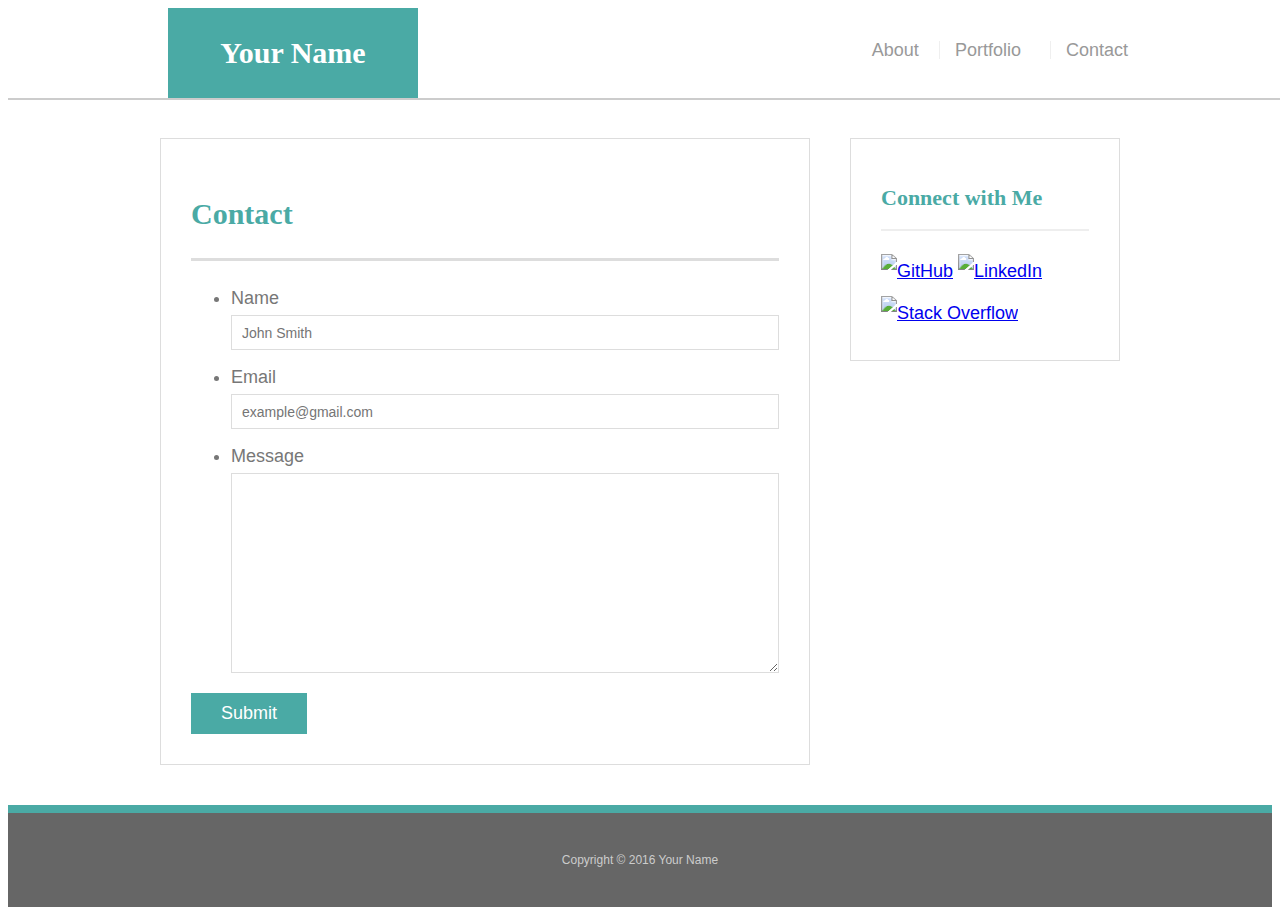
==== contact.html @ 20de0531 "updating files" ====
<!doctype html>
<html lang="en-us">
<head>
  <meta charset="UTF-8">
  <title>Contact | Your Name</title>
  <link rel="stylesheet" type="text/css" href="assets/css/reset.css">
  <link rel="stylesheet" type="text/css" href="assets/style.css">
  <meta name="viewport" content="width=device-width, initial-scale=1.0">
</head>
<body>
  <header id="masthead">
    <div class="container">
      <a href="index.html" id="logo">Your Name</a>
      <nav>
        <a href="index.html">About</a>
        <a href="portfolio.html">Portfolio</a>s
        <a href="contact.html">Contact</a>
      </nav>
    </div>
  </header>
  <div id="main-container" class="container">
    <section class="main-section">
      <h1>Contact</h1>
      <form id="contact-form">
        <ul>
          <li>
            <label for="name">Name</label>
            <input type="text" id="name" name="name" placeholder="John Smith" required="required">
          </li>
          <li>
            <label for="email">Email</label>
            <input type="email" id="email" name="email" placeholder="example@gmail.com" required="required">
          </li>
          <li>
            <label for="message">Message</label>
            <textarea id="message" name="message" required="required"></textarea>
          </li>
        </ul>
        <input type="submit">
      </form>
    </section>
    <section class="sidebar">
      <div id="connect">
        <h2>Connect with Me</h2>
        <a href="#"><img src="assets/images/github-128.png" class="social" alt="GitHub" /></a>
        <a href="#"><img src="assets/images/linkedin-128.png" class="social" alt="LinkedIn" /></a>
        <a href="#"><img src="assets/images/stackoverflow-128.png" class="social" alt="Stack Overflow" /></a>
      </div>
    </section>
  </div>
  <footer>
    <div class="container">
      Copyright &copy; 2016 Your Name
    </div>
  </footer>
</body>
</html>
---- assets/style.css ----
body {
  font-family: Arial, "Helvetica Neue", Helvetica, sans-serif;
  font-size: 18px;
  line-height: 34px;
  color: #777;
  background: url("../images/concrete_seamless.png");
}
* {
  box-sizing: border-box;
}
/* general */
.container {
  width: 100%;
  max-width: 960px;
  margin: 0 auto;
  clear: both;
}
h1,
h2,
h3,
p {
  margin-bottom: 20px;
}
p:last-child {
  margin-bottom: 0;
}
h1,
h2,
h3 {
  font-family: Georgia, Times, "Times New Roman", serif;
  font-weight: 700;
  color: #4aaaa5;
}
h1 {
  padding-bottom: 20px;
  font-size: 30px;
  line-height: 49px;
  border-bottom: 3px solid #ddd;
}
h2,
h3 {
  font-size: 22px;
}
/* header */
#masthead {
  position: fixed;
  z-index: 99;
  width: 100%;
  margin: 0 0 30px;
  overflow: auto;
  color: #fff;
  background: #fff;
  border-bottom: 2px solid #ccc;
}
#logo {
  float: left;
  width: 250px;
  height: 90px;
  font-family: Georgia, Times, "Times New Roman", serif;
  font-size: 30px;
  font-weight: 700;
  line-height: 90px;
  color: #fff;
  text-align: center;
  text-decoration: none;
  background: #4aaaa5;
}
nav {
  float: right;
  margin-top: 25px;
}
nav a {
  display: inline-block;
  padding-left: 15px;
  margin-left: 15px;
  line-height: 18px;
  color: #999;
  text-decoration: none;
  border-left: 1px solid #efefef;
}
nav a:first-child {
  border-left: 0 none;
}
/* footer */
footer {
  padding: 30px 0;
  clear: both;
  font-size: 12px;
  color: #fff;
  color: #ccc;
  text-align: center;
  background: #666;
  border-top: 8px solid #4aaaa5;
}
/* sidebar */
.sidebar {
  float: right;
  width: 100%;
  max-width: 270px;
  padding: 30px;
  margin-bottom: 20px;
  background: #fff;
  border: 1px solid #ddd;
}
h3,
.sidebar h2 {
  padding-bottom: 20px;
  margin-bottom: 15px;
  line-height: 22px;
  border-bottom: 2px solid #eee;
}
.social {
  width: 62px;
  height: 62px;
  margin-top: 8px;
  margin-right: 5px;
}
.social:last-child {
  margin-right: 0;
}
/* main */
#main-container {
  padding-top: 130px;
}
.main-section {
  float: left;
  width: 100%;
  max-width: 650px;
  padding: 30px;
  margin: 0 0 40px;
  background: #fff;
  border: 1px solid #ddd;
}
/* portfolio page */
.work {
  position: relative;
  float: left;
  width: 274px;
  margin: 20px 0 25px;
  overflow: auto;
}
.work:nth-child(even) {
  margin-right: 40px;
}
.work img {
  width: 100%;
  border: 0 none;
  opacity: 0.8;
}
.work h3 {
  position: absolute;
  bottom: 20px;
  width: 100%;
  padding: 15px;
  margin-bottom: 0;
  font-weight: 300;
  line-height: 30px;
  color: #fff;
  text-align: center;
  background: #4aaaa5;
  border-bottom: 0;
}
.auth-image {
  float: left;
  width: 200px;
  height: auto;
  margin-top: 10px;
  margin-right: 25px;
}
/* contact page */
#contact-form ul {
  margin-bottom: 20px;
}
#contact-form li {
  margin-bottom: 10px;
}
label,
input[type=text],
input[type=email],
textarea {
  display: block;
  width: 100%;
}
input[type=text],
input[type=email],
textarea {
  height: 35px;
  padding: 0 10px;
  font-size: 14px;
  border: 1px solid #ddd;
}
textarea {
  height: 200px;
}
input[type=submit] {
  padding: 10px 30px;
  font-size: 18px;
  color: #fff;
  cursor: pointer;
  background: #4aaaa5;
  border: 0 none;
}
/* sizing */
@media screen and (max-width: 980px){
    .container {
  width: 100%;
  max-width: 750px;
  margin: 0 auto;
  clear: both;
    }
    .main-section {
  float: left;
  width: 100%;
  max-width: 400px;
  padding: 30px;
  margin: 0 0 40px;
  background: #fff;
  border: 1px solid #ddd;
    }
    .sidebar {
  float: right;
  width: 100%;
  max-width: 270px;
  padding: 30px;
  margin-bottom: 20px;
  background: #fff;
  border: 1px solid #ddd;
    }
}
@media screen and (max-width: 768px){
    .container {
  width: 100%;
  max-width: 650px;
  margin: 0 auto;
  clear: both;
    }
    .main-section {
  float: left;
  width: 100%;
  max-width: 700px;
  padding: 30px;
  margin: 0 0 40px;
  background: #fff;
  border: 1px solid #ddd;
    }
    .sidebar {
  float: right;
  width: 100%;
  max-width: 700px;
  padding: 30px;
  margin-bottom: 20px;
  background: #fff;
  border: 1px solid #ddd;
    }
}
@media screen and (max-width: 640px){
    #logo {
  float: left;
  width: 590px;
  height: 90px;
  font-family: Georgia, Times, "Times New Roman", serif;
  font-size: 30px;
  font-weight: 700;
  line-height: 90px;
  color: #fff;
  text-align: center;
  text-decoration: none;
  background: #4aaaa5;  
  }

    #masthead {
  position: static;
  z-index: 99;
  width: 100%;
  margin: 0 0 30px;
  overflow: auto;
  color: #fff;
  background: #fff;
  border-bottom: 2px solid #ccc;
    }
    nav {
  float: left;
  margin-top: 25px;
  }
    
    nav a {
  display: inline-block;
  padding-left: 50px;
  margin-left: 50px;
  line-height: 18px;
  color: #999;
  text-decoration: none;
  border-left: 1px solid #efefef;
  }

   .container {
  width: 100%;
  max-width: 640px;
  margin: 0 auto;
  
    }
    .main-section {
  float: left;
  width: 100%;
  max-width: 500px;
  padding: 30px;
  margin: 0 0 30px;
  background: #fff;
  border: 1px solid #ddd;
  margin-left: 50px;
    }
    .sidebar {
  float: right;
  width: 100%;
  max-width: 500px;
  padding: 30px;
  margin-bottom: 20px;
  background: #fff;
  border: 1px solid #ddd;
  margin-right: 45px;
    }
}
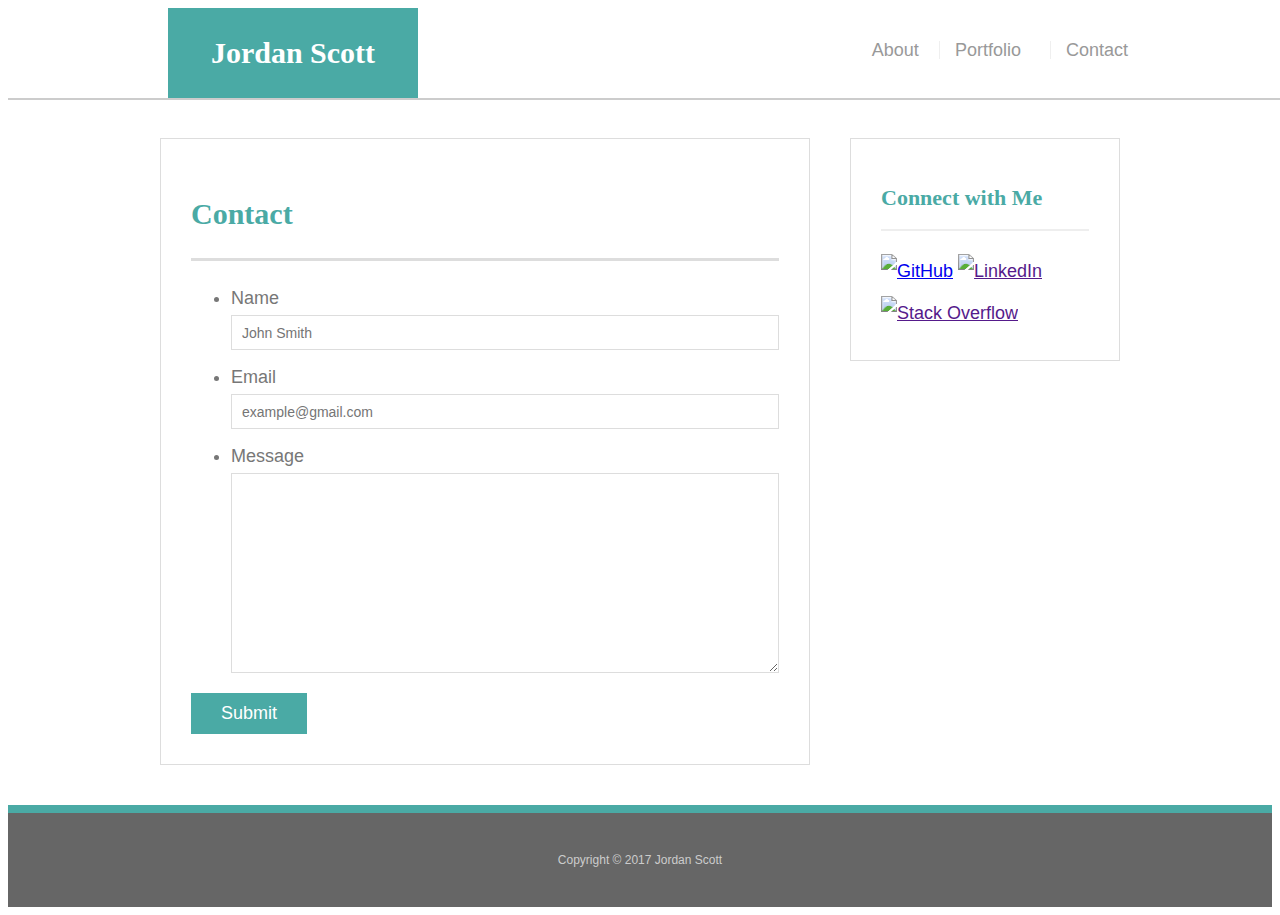
==== commit ea7253c4: "update" ====
--- a/contact.html
+++ b/contact.html
@@ -2,15 +2,15 @@
 <html lang="en-us">
 <head>
   <meta charset="UTF-8">
-  <title>Contact | Your Name</title>
+  <title>Contact | Jordan Scott</title>
   <link rel="stylesheet" type="text/css" href="assets/css/reset.css">
-  <link rel="stylesheet" type="text/css" href="assets/style.css">
+  <link rel="stylesheet" type="text/css" href="assets/css/style.css">
   <meta name="viewport" content="width=device-width, initial-scale=1.0">
 </head>
 <body>
   <header id="masthead">
     <div class="container">
-      <a href="index.html" id="logo">Your Name</a>
+      <a href="index.html" id="logo">Jordan Scott</a>
       <nav>
         <a href="index.html">About</a>
         <a href="portfolio.html">Portfolio</a>s
@@ -42,15 +42,15 @@
     <section class="sidebar">
       <div id="connect">
         <h2>Connect with Me</h2>
-        <a href="#"><img src="assets/images/github-128.png" class="social" alt="GitHub" /></a>
-        <a href="#"><img src="assets/images/linkedin-128.png" class="social" alt="LinkedIn" /></a>
-        <a href="#"><img src="assets/images/stackoverflow-128.png" class="social" alt="Stack Overflow" /></a>
+        <a href="https://github.com/jelizabethscott"><img src="assets/images/github-128.png" class="social" alt="GitHub" /></a>
+        <a href=""><img src="assets/images/linkedin-128.png" class="social" alt="LinkedIn" /></a>
+        <a href=""><img src="assets/images/stackoverflow-128.png" class="social" alt="Stack Overflow" /></a>
       </div>
     </section>
   </div>
   <footer>
     <div class="container">
-      Copyright &copy; 2016 Your Name
+      Copyright &copy; 2017 Jordan Scott
     </div>
   </footer>
 </body>
--- a/assets/css/style.css
+++ b/assets/css/style.css
@@ -0,0 +1,323 @@
+body {
+  font-family: Arial, "Helvetica Neue", Helvetica, sans-serif;
+  font-size: 18px;
+  line-height: 34px;
+  color: #777;
+  background: url("../images/concrete_seamless.png");
+}
+* {
+  box-sizing: border-box;
+}
+/* general */
+.container {
+  width: 100%;
+  max-width: 960px;
+  margin: 0 auto;
+  clear: both;
+}
+h1,
+h2,
+h3,
+p {
+  margin-bottom: 20px;
+}
+p:last-child {
+  margin-bottom: 0;
+}
+h1,
+h2,
+h3 {
+  font-family: Georgia, Times, "Times New Roman", serif;
+  font-weight: 700;
+  color: #4aaaa5;
+}
+h1 {
+  padding-bottom: 20px;
+  font-size: 30px;
+  line-height: 49px;
+  border-bottom: 3px solid #ddd;
+}
+h2,
+h3 {
+  font-size: 22px;
+}
+/* header */
+#masthead {
+  position: fixed;
+  z-index: 99;
+  width: 100%;
+  margin: 0 0 30px;
+  overflow: auto;
+  color: #fff;
+  background: #fff;
+  border-bottom: 2px solid #ccc;
+}
+#logo {
+  float: left;
+  width: 250px;
+  height: 90px;
+  font-family: Georgia, Times, "Times New Roman", serif;
+  font-size: 30px;
+  font-weight: 700;
+  line-height: 90px;
+  color: #fff;
+  text-align: center;
+  text-decoration: none;
+  background: #4aaaa5;
+}
+nav {
+  float: right;
+  margin-top: 25px;
+}
+nav a {
+  display: inline-block;
+  padding-left: 15px;
+  margin-left: 15px;
+  line-height: 18px;
+  color: #999;
+  text-decoration: none;
+  border-left: 1px solid #efefef;
+}
+nav a:first-child {
+  border-left: 0 none;
+}
+/* footer */
+footer {
+  padding: 30px 0;
+  clear: both;
+  font-size: 12px;
+  color: #fff;
+  color: #ccc;
+  text-align: center;
+  background: #666;
+  border-top: 8px solid #4aaaa5;
+}
+/* sidebar */
+.sidebar {
+  float: right;
+  width: 100%;
+  max-width: 270px;
+  padding: 30px;
+  margin-bottom: 20px;
+  background: #fff;
+  border: 1px solid #ddd;
+}
+h3,
+.sidebar h2 {
+  padding-bottom: 20px;
+  margin-bottom: 15px;
+  line-height: 22px;
+  border-bottom: 2px solid #eee;
+}
+.social {
+  width: 62px;
+  height: 62px;
+  margin-top: 8px;
+  margin-right: 5px;
+}
+.social:last-child {
+  margin-right: 0;
+}
+/* main */
+#main-container {
+  padding-top: 130px;
+}
+.main-section {
+  float: left;
+  width: 100%;
+  max-width: 650px;
+  padding: 30px;
+  margin: 0 0 40px;
+  background: #fff;
+  border: 1px solid #ddd;
+}
+/* portfolio page */
+.work {
+  position: relative;
+  float: left;
+  width: 274px;
+  margin: 20px 0 25px;
+  overflow: auto;
+}
+.work:nth-child(even) {
+  margin-right: 40px;
+}
+.work img {
+  width: 100%;
+  border: 0 none;
+  opacity: 0.8;
+}
+.work h3 {
+  position: absolute;
+  bottom: 20px;
+  width: 100%;
+  padding: 15px;
+  margin-bottom: 0;
+  font-weight: 300;
+  line-height: 30px;
+  color: #fff;
+  text-align: center;
+  background: #4aaaa5;
+  border-bottom: 0;
+}
+.auth-image {
+  float: left;
+  width: 200px;
+  height: auto;
+  margin-top: 10px;
+  margin-right: 25px;
+}
+/* contact page */
+#contact-form ul {
+  margin-bottom: 20px;
+}
+#contact-form li {
+  margin-bottom: 10px;
+}
+label,
+input[type=text],
+input[type=email],
+textarea {
+  display: block;
+  width: 100%;
+}
+input[type=text],
+input[type=email],
+textarea {
+  height: 35px;
+  padding: 0 10px;
+  font-size: 14px;
+  border: 1px solid #ddd;
+}
+textarea {
+  height: 200px;
+}
+input[type=submit] {
+  padding: 10px 30px;
+  font-size: 18px;
+  color: #fff;
+  cursor: pointer;
+  background: #4aaaa5;
+  border: 0 none;
+}
+/* sizing */
+@media screen and (max-width: 980px){
+    .container {
+  width: 100%;
+  max-width: 750px;
+  margin: 0 auto;
+  clear: both;
+    }
+    .main-section {
+  float: left;
+  width: 100%;
+  max-width: 400px;
+  padding: 30px;
+  margin: 0 0 40px;
+  background: #fff;
+  border: 1px solid #ddd;
+    }
+    .sidebar {
+  float: right;
+  width: 100%;
+  max-width: 270px;
+  padding: 30px;
+  margin-bottom: 20px;
+  background: #fff;
+  border: 1px solid #ddd;
+    }
+}
+@media screen and (max-width: 768px){
+    .container {
+  width: 100%;
+  max-width: 650px;
+  margin: 0 auto;
+  clear: both;
+    }
+    .main-section {
+  float: left;
+  width: 100%;
+  max-width: 700px;
+  padding: 30px;
+  margin: 0 0 40px;
+  background: #fff;
+  border: 1px solid #ddd;
+    }
+    .sidebar {
+  float: right;
+  width: 100%;
+  max-width: 700px;
+  padding: 30px;
+  margin-bottom: 20px;
+  background: #fff;
+  border: 1px solid #ddd;
+    }
+}
+@media screen and (max-width: 640px){
+    #logo {
+  float: left;
+  width: 590px;
+  height: 90px;
+  font-family: Georgia, Times, "Times New Roman", serif;
+  font-size: 30px;
+  font-weight: 700;
+  line-height: 90px;
+  color: #fff;
+  text-align: center;
+  text-decoration: none;
+  background: #4aaaa5;  
+  }
+
+    #masthead {
+  position: static;
+  z-index: 99;
+  width: 100%;
+  margin: 0 0 30px;
+  overflow: auto;
+  color: #fff;
+  background: #fff;
+  border-bottom: 2px solid #ccc;
+    }
+    nav {
+  float: left;
+  margin-top: 25px;
+  }
+    
+    nav a {
+  display: inline-block;
+  padding-left: 50px;
+  margin-left: 50px;
+  line-height: 18px;
+  color: #999;
+  text-decoration: none;
+  border-left: 1px solid #efefef;
+  }
+
+   .container {
+  width: 100%;
+  max-width: 640px;
+  margin: 0 auto;
+  
+    }
+    .main-section {
+  float: left;
+  width: 100%;
+  max-width: 500px;
+  padding: 30px;
+  margin: 0 0 30px;
+  background: #fff;
+  border: 1px solid #ddd;
+  margin-left: 50px;
+    }
+    .sidebar {
+  float: right;
+  width: 100%;
+  max-width: 500px;
+  padding: 30px;
+  margin-bottom: 20px;
+  background: #fff;
+  border: 1px solid #ddd;
+  margin-right: 45px;
+    }
+}
+
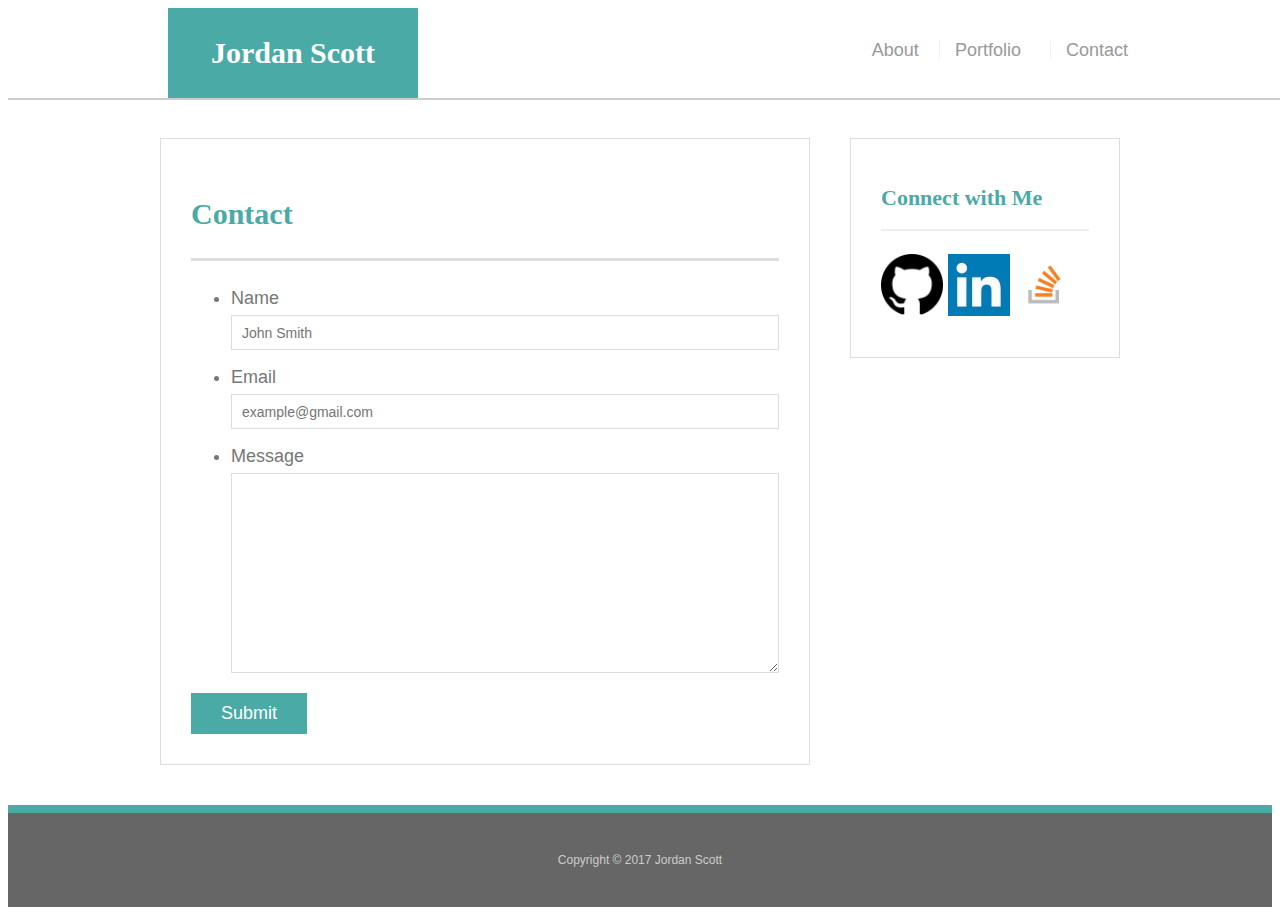
==== commit 2cc3bdc9: "update" ====
--- a/contact.html
+++ b/contact.html
@@ -42,9 +42,9 @@
     <section class="sidebar">
       <div id="connect">
         <h2>Connect with Me</h2>
-        <a href="https://github.com/jelizabethscott"><img src="assets/images/github-128.png" class="social" alt="GitHub" /></a>
-        <a href=""><img src="assets/images/linkedin-128.png" class="social" alt="LinkedIn" /></a>
-        <a href=""><img src="assets/images/stackoverflow-128.png" class="social" alt="Stack Overflow" /></a>
+        <a href="https://github.com/jelizabethscott"><img src="assets/images/github.png" class="social" alt="GitHub" /></a>
+        <a href=""><img src="assets/images/linkedin.jpg" class="social" alt="LinkedIn" /></a>
+        <a href=""><img src="assets/images/stackoverflow.png" class="social" alt="Stack Overflow" /></a>
       </div>
     </section>
   </div>
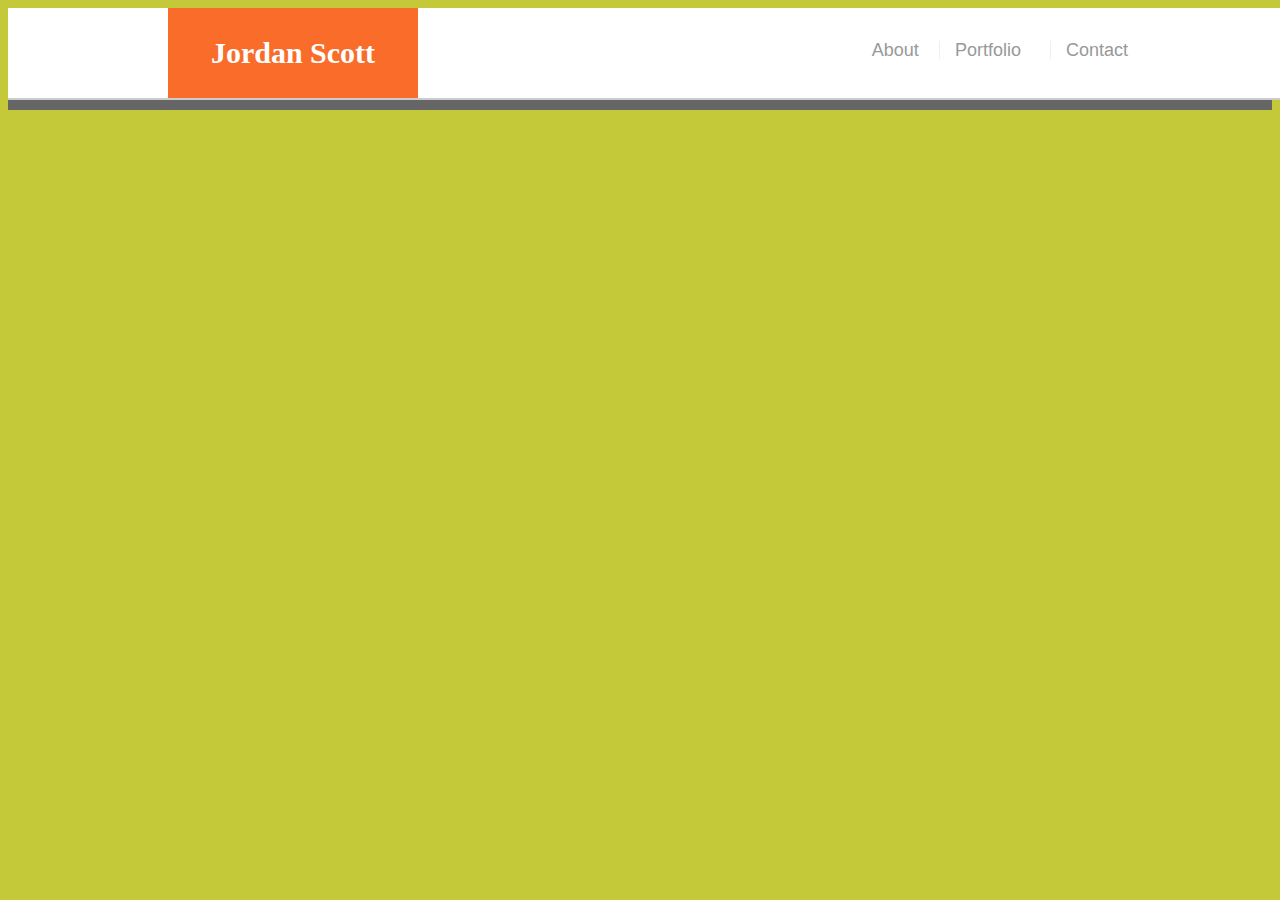
==== commit fde28b50: "changes" ====
--- a/contact.html
+++ b/contact.html
@@ -5,7 +5,9 @@
   <title>Contact | Jordan Scott</title>
   <link rel="stylesheet" type="text/css" href="assets/css/reset.css">
   <link rel="stylesheet" type="text/css" href="assets/css/style.css">
+  <script type="text/javascript" src="https://cdnjs.cloudflare.com/ajax/libs/jquery/3.2.1/jquery.min.js"></script>
   <meta name="viewport" content="width=device-width, initial-scale=1.0">
+
 </head>
 <body>
   <header id="masthead">
@@ -39,6 +41,7 @@
         <input type="submit">
       </form>
     </section>
+
     <section class="sidebar">
       <div id="connect">
         <h2>Connect with Me</h2>
@@ -53,5 +56,6 @@
       Copyright &copy; 2017 Jordan Scott
     </div>
   </footer>
+  <script type="text/javascript" src="assets/js/app.js"></script>
 </body>
 </html>--- a/assets/css/style.css
+++ b/assets/css/style.css
@@ -3,7 +3,7 @@
   font-size: 18px;
   line-height: 34px;
   color: #777;
-  background: url("../images/concrete_seamless.png");
+  background: #C4C93A;
 }
 * {
   box-sizing: border-box;
@@ -14,6 +14,7 @@
   max-width: 960px;
   margin: 0 auto;
   clear: both;
+  background-color: #01BAEF;
 }
 h1,
 h2,
@@ -29,7 +30,7 @@
 h3 {
   font-family: Georgia, Times, "Times New Roman", serif;
   font-weight: 700;
-  color: #4aaaa5;
+  color: #F96C2A;
 }
 h1 {
   padding-bottom: 20px;
@@ -63,7 +64,7 @@
   color: #fff;
   text-align: center;
   text-decoration: none;
-  background: #4aaaa5;
+  background: #F96C2A;
 }
 nav {
   float: right;
@@ -131,6 +132,21 @@
   background: #fff;
   border: 1px solid #ddd;
 }
+
+.profilePic {
+    transition: transform .2s;
+    width: 150px;
+    height: 200px;
+}
+
+.profilePic:hover {
+    -ms-transform: scale(1.5); /* IE 9 */
+    -webkit-transform: scale(1.5); /* Safari 3-8 */
+    transform: scale(1.5); 
+}
+
+
+
 /* portfolio page */
 .work {
   position: relative;
